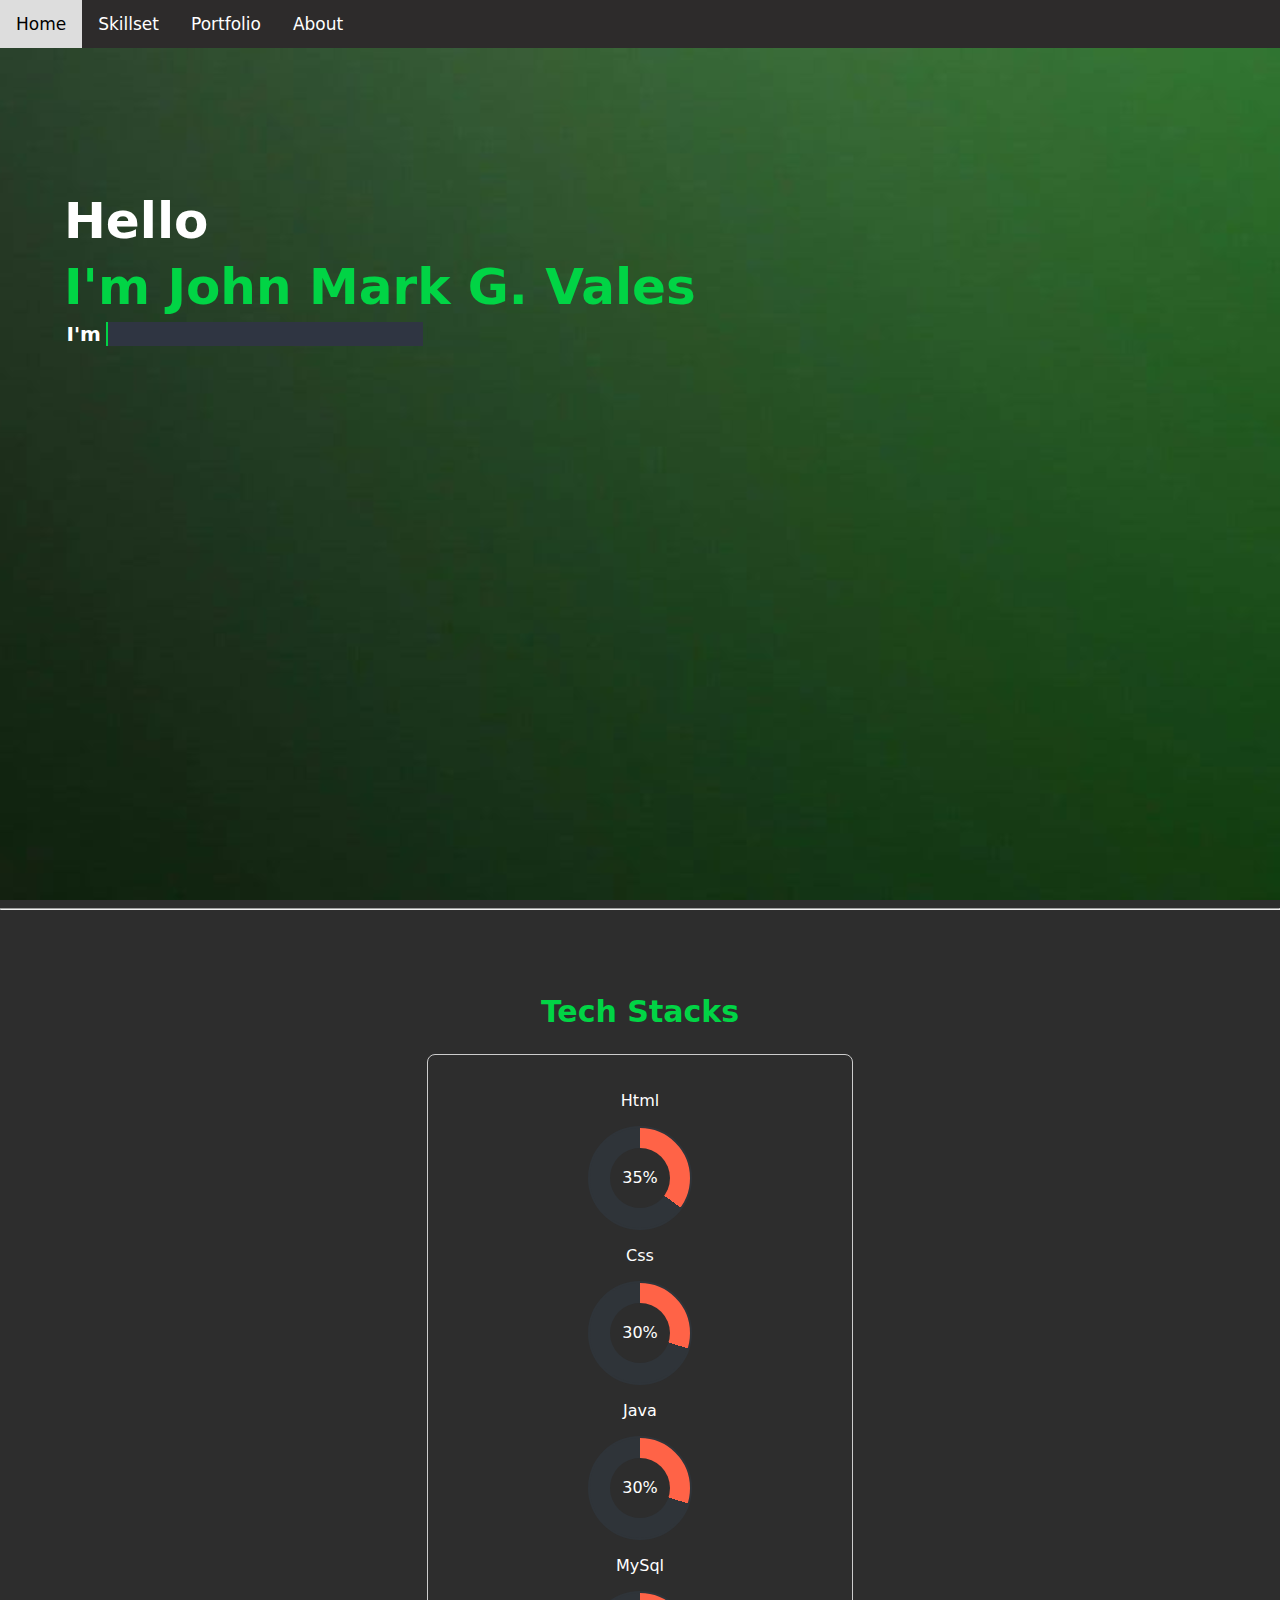
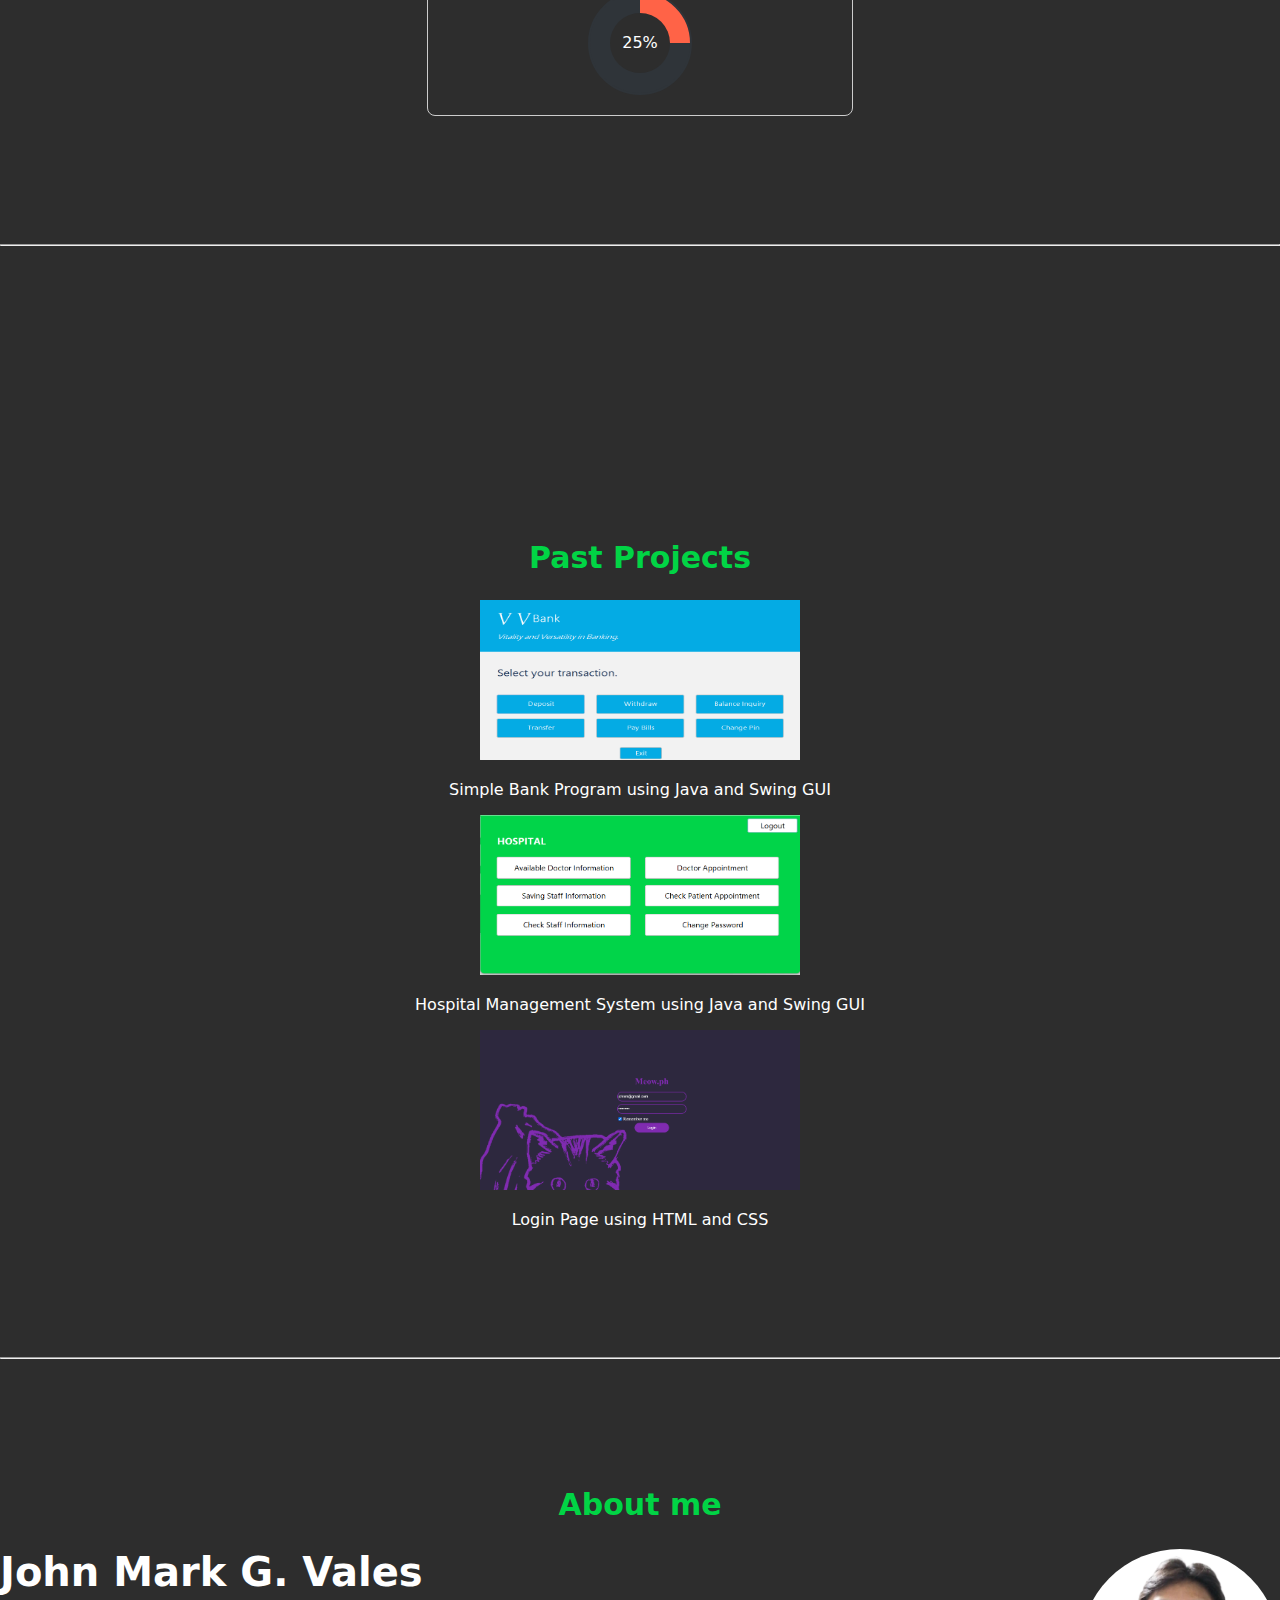
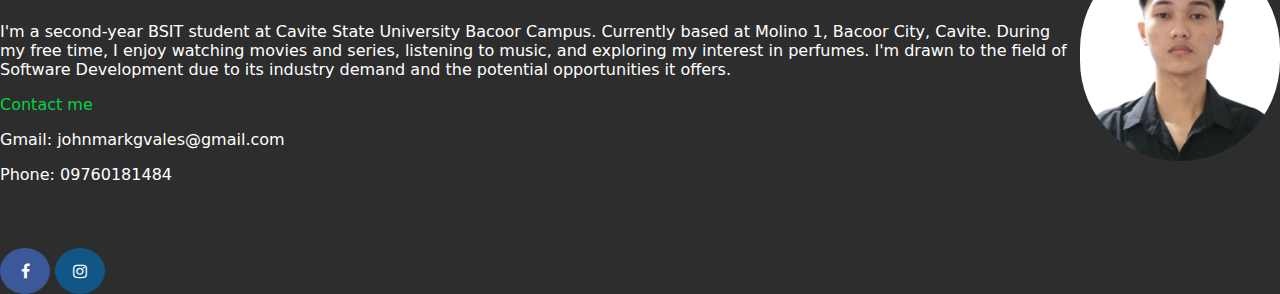
==== index.html @ c7861bb7 "Add files via upload" ====
<!DOCTYPE html>
<html lang="en">
  <head>
    <meta charset="UTF-8" />
    <meta name="viewport" content="width=device-width, initial-scale=1.0" />
    <title>Document</title>
    <link rel="stylesheet" href="./assets/styles/style.css" />
  </head>
  <body>
    <div class="navBar">
      <a href="#">Home</a>
      <a href="#skill">Skillset</a>
      <a href="#projj">Portfolio</a>
      <a href="#about">About</a>
    </div>
    <div class="background">
      <div class="int">
        <h1 class="introduction">Hello</h1>
        <h1 class="introduction1">I'm John Mark G. Vales</h1>
        <div class="animated-text">I'm <span></span></div>
      </div>
    </div>

    <hr />

    <h1 id="skill"><br /></h1>
    <h2 class="techStackLabel">Tech Stacks</h2>

    <div class="wrap">
      <p>Html</p>
      <div class="progress-radial progress-35">
        <div class="overlay">35%</div>
      </div>
      <p>Css</p>
      <div class="progress-radial progress-30">
        <div class="overlay">30%</div>
      </div>
      <p>Java</p>
      <div class="progress-radial progress-30">
        <div class="overlay">30%</div>
      </div>
      <p>MySql</p>
      <div class="progress-radial progress-25">
        <div class="overlay">25%</div>
      </div>
    </div>

    <div class="border"><hr /></div>
    <h1 id="projj"><br /></h1>
    <h2 id="proj">Past Projects</h2>

    <div class="image">
      <img src="../assets/images/bnak.png" alt="image of banking system" />
      <p>Simple Bank Program using Java and Swing GUI</p>
    </div>

    <div class="image">
      <img
        src="../assets/images/hospital management system.png"
        alt="image of hospital management system"
      />
      <p>Hospital Management System using Java and Swing GUI</p>
    </div>

    <div class="image">
      <img
        src="../assets/images/simple log in page.png"
        alt="image log in page"
      />
      <p>Login Page using HTML and CSS</p>
    </div>

    <div class="border"><hr /></div>

    <h2 id="about">About me</h2>

    <div class="aboutPage">
      <div class="abtImg">
        <img
          src="../assets/images/picture 1x1Resz.png"
          alt="Image of John Mark"
        />
      </div>

      <h1 class="abtName">John Mark G. Vales</h1>

      <p>
        I'm a second-year BSIT student at Cavite State University Bacoor Campus.
        Currently based at Molino 1, Bacoor City, Cavite. During my free time, I
        enjoy watching movies and series, listening to music, and exploring my
        interest in perfumes. I'm drawn to the field of Software Development due
        to its industry demand and the potential opportunities it offers.
      </p>
      <p class="Contact">Contact me</p>
      <p>Gmail: johnmarkgvales@gmail.com</p>
      <p>Phone: 09760181484</p>

      <link
        rel="stylesheet"
        href="https://cdnjs.cloudflare.com/ajax/libs/font-awesome/4.7.0/css/font-awesome.min.css"
      />

      <div class="socials">
        <a
          href="https://www.facebook.com/vls.jm"
          class="fa fa-facebook"
          target="_blank"
        ></a>
        <a
          href="https://instagram.com/jmvls_?igshid=MWM1dGR0dnlwajFwag=="
          class="fa fa-instagram"
          target="_blank"
        ></a>
      </div>
    </div>
  </body>
</html>
---- assets/styles/style.css ----
body{
    margin: 0;
    padding: 0;
    background-color: #2d2d2d;
    color:#ffffff ;
    font-family:system-ui, -apple-system, BlinkMacSystemFont, 'Segoe UI', Roboto, Oxygen, Ubuntu, Cantarell, 'Open Sans', 'Helvetica Neue', sans-serif;
  }
  
  


  .navBar{
    background-color: #2d2b2b;
    overflow: hidden;
    position: fixed;
    top: 0;
    width: 100%;
    z-index: 1000;
    
  }


  .navBar a{
      float: left;
      padding: 14px 16px;
      text-decoration: none;
      font-size: 17px;
      color: #ffffff;
      
  }


  .navBar a:hover{
  background-color: #ddd;
    color: black;
  }

  #proj{
      color: #01d445;
      margin-top: 10%;
  }

  .background {
background-image: url('../images/download.jpg');
    background-size: cover;
    background-repeat: no-repeat;
    background-position: center;
    height: 100vh; 
    overflow: hidden;
}

      
  .introduction{
    color: #ffffff;
    font-size:50px;
    margin-top: 15%;
    margin-bottom: -2%;
    margin-left: 5%;

  }

  .introduction1{
    color: #01d445;
    font-size:50px;
  margin-left: 5%;
  margin-bottom: -1%;
  }

  .introduction2{
    color: #ffffff;
    font-size:20px;
    margin-left: 5%;
    margin-bottom: 18%;

  }

  .container{
      padding-top: 10px;
      padding-bottom: 10px;
      text-align: right;
  }

  .skills{
    text-align: center;
    align-items: center;
    padding: 10px;
    margin: 2px 0;
    border-radius: 15px; 
    }

  .html{
    width: 35%; 
    background-color: #01d445;
  } 
  .css {
    width: 30%; 
    background-color: #6d019a;
  } 
  .java {
    width: 38%;
    background-color: #01d445;
  } 
  .mysql {
    width: 20%; 
    background-color:#6d019a;
  } 

 .skillBox {
    width: 30%;
    text-align: center;
    padding: 20px;
    border: 1px solid #ccc;
    border-radius: 8px;
    margin: auto;
    margin-bottom: 10%;
  }

  .techStackLabel, #proj, #about{
    font-size: 30px;
    color: #01d445;
    text-align: center;
  
  }

  .image{
    text-align: center;
    margin-top: 10px;
    margin-bottom: 10px;
  }
  .image img{
    transition: 1s ease;
    width: 320px ;
    height: 160px;
    }
    
    .image img:hover{
    -webkit-transform: scale(1.7);
    -ms-transform: scale(1.7);
    transform: scale(1.7);
    transition: 1s ease;
    }


  .abtImg img{
    float: right;
    width: 200px; 
    height: auto;
    border-radius: 100px;
  }
  .abtName{
  font-size: 40px;
  }

  .Contact{
    color: #01d445;

  }
  .border{
    margin-top: 10%;
    margin-bottom: 10%;
  }
  .wrap {
    width: 600px;
    margin: 0 auto;
    width: 30%;
    text-align: center;
    padding: 20px;
    border: 1px solid #ccc;
    border-radius: 8px;
    margin-bottom: 10%;
  }


  .progress-radial {
    margin-right: 30px;
    width: 100px;
    height: 100px;
    border-radius: 50%;
    border: 2px solid #2f3439;
    background-color: tomato;
    text-align: center;
    margin: auto;
    position: relative;
    z-index: 1;
  }


  .progress-radial .overlay {
    position: absolute;
    width: 60px;
    height: 60px;
    background-color: #2d2d2d;
    border-radius: 50%;
    margin-left: 20px;
    margin-top: 20px;
    text-align: center;
    line-height: 60px;
    font-size: 16px;
  }

  .progress-0 {
    background-image: linear-gradient(90deg, #2f3439 50%, rgba(0, 0, 0, 0) 50%, rgba(0, 0, 0, 0)), linear-gradient(90deg, #ff6347 50%, #2f3439 50%, #2f3439);
  }

  .progress-5 {
    background-image: linear-gradient(90deg, #2f3439 50%, rgba(0, 0, 0, 0) 50%, rgba(0, 0, 0, 0)), linear-gradient(108deg, #ff6347 50%, #2f3439 50%, #2f3439);
  }

  .progress-10 {
    background-image: linear-gradient(90deg, #2f3439 50%, rgba(0, 0, 0, 0) 50%, rgba(0, 0, 0, 0)), linear-gradient(126deg, #ff6347 50%, #2f3439 50%, #2f3439);
  }

  .progress-15 {
    background-image: linear-gradient(90deg, #2f3439 50%, rgba(0, 0, 0, 0) 50%, rgba(0, 0, 0, 0)), linear-gradient(144deg, #ff6347 50%, #2f3439 50%, #2f3439);
  } 

  .progress-20 {
    background-image: linear-gradient(90deg, #2f3439 50%, rgba(0, 0, 0, 0) 50%, rgba(0, 0, 0, 0)), linear-gradient(162deg, #ff6347 50%, #2f3439 50%, #2f3439);
  }

  .progress-25 {
    background-image: linear-gradient(90deg, #2f3439 50%, rgba(0, 0, 0, 0) 50%, rgba(0, 0, 0, 0)), linear-gradient(180deg, #ff6347 50%, #2f3439 50%, #2f3439);
  }

  .progress-30 {
    background-image: linear-gradient(90deg, #2f3439 50%, rgba(0, 0, 0, 0) 50%, rgba(0, 0, 0, 0)), linear-gradient(198deg, #ff6347 50%, #2f3439 50%, #2f3439);
  }

  .progress-35 {
    background-image: linear-gradient(90deg, #2f3439 50%, rgba(0, 0, 0, 0) 50%, rgba(0, 0, 0, 0)), linear-gradient(216deg, #ff6347 50%, #2f3439 50%, #2f3439);
  }

  .progress-40 {
    background-image: linear-gradient(90deg, #2f3439 50%, rgba(0, 0, 0, 0) 50%, rgba(0, 0, 0, 0)), linear-gradient(234deg, #ff6347 50%, #2f3439 50%, #2f3439);
  }

  .progress-45 {
    background-image: linear-gradient(90deg, #2f3439 50%, rgba(0, 0, 0, 0) 50%, rgba(0, 0, 0, 0)), linear-gradient(252deg, #ff6347 50%, #2f3439 50%, #2f3439);
  }

  .progress-50 {
    background-image: linear-gradient(-90deg, #ff6347 50%, rgba(0, 0, 0, 0) 50%, rgba(0, 0, 0, 0)), linear-gradient(270deg, #ff6347 50%, #2f3439 50%, #2f3439);
  }

  .progress-55 {
    background-image: linear-gradient(-72deg, #ff6347 50%, rgba(0, 0, 0, 0) 50%, rgba(0, 0, 0, 0)), linear-gradient(270deg, #ff6347 50%, #2f3439 50%, #2f3439);
  }

  .progress-60 {
    background-image: linear-gradient(-54deg, #ff6347 50%, rgba(0, 0, 0, 0) 50%, rgba(0, 0, 0, 0)), linear-gradient(270deg, #ff6347 50%, #2f3439 50%, #2f3439);
  }

  .progress-65 {
    background-image: linear-gradient(-36deg, #ff6347 50%, rgba(0, 0, 0, 0) 50%, rgba(0, 0, 0, 0)), linear-gradient(270deg, #ff6347 50%, #2f3439 50%, #2f3439);
  }

  .progress-70 {
    background-image: linear-gradient(-18deg, #ff6347 50%, rgba(0, 0, 0, 0) 50%, rgba(0, 0, 0, 0)), linear-gradient(270deg, #ff6347 50%, #2f3439 50%, #2f3439);
  }

  .progress-75 {
    background-image: linear-gradient(0deg, #ff6347 50%, rgba(0, 0, 0, 0) 50%, rgba(0, 0, 0, 0)), linear-gradient(270deg, #ff6347 50%, #2f3439 50%, #2f3439);
  }

  .progress-80 {
    background-image: linear-gradient(18deg, #ff6347 50%, rgba(0, 0, 0, 0) 50%, rgba(0, 0, 0, 0)), linear-gradient(270deg, #ff6347 50%, #2f3439 50%, #2f3439);
  }

  .progress-85 {
    background-image: linear-gradient(36deg, #ff6347 50%, rgba(0, 0, 0, 0) 50%, rgba(0, 0, 0, 0)), linear-gradient(270deg, #ff6347 50%, #2f3439 50%, #2f3439);
  }

  .progress-90 {
    background-image: linear-gradient(54deg, #ff6347 50%, rgba(0, 0, 0, 0) 50%, rgba(0, 0, 0, 0)), linear-gradient(270deg, #ff6347 50%, #2f3439 50%, #2f3439);
  }

  .progress-95 {
    background-image: linear-gradient(72deg, #ff6347 50%, rgba(0, 0, 0, 0) 50%, rgba(0, 0, 0, 0)), linear-gradient(270deg, #ff6347 50%, #2f3439 50%, #2f3439);
  }

  .progress-100 {
    background-image: linear-gradient(90deg, #ff6347 50%, rgba(0, 0, 0, 0) 50%, rgba(0, 0, 0, 0)), linear-gradient(270deg, #ff6347 50%, #2f3439 50%, #2f3439);
  }

  .fa {
    padding: 15px;
  font-size: 20px;
  width: 20px;
  text-align: center;
  text-decoration: none;
  border-radius: 50%;
 
}

.fa:hover {
  opacity: 0.7;
}

.fa-facebook {
  background: #3B5998;
  color: white;
}

.fa-instagram {
  background: #125688;
  color: white;
}

.socials{
margin-top: 5%;
}

.animated-text{
    font-size: 20px;
    font-weight: 600;
    min-width: 280px;
    margin-left: 5.2%;
    margin-top: 1.5%;
    margin-bottom: 15%;
    
}

.animated-text span{
    position: relative;
    
}

.animated-text span::before{
    content: "An aspiring Web Developer";
    color: #01d445;
    animation: words 20s infinite;
}

.animated-text span::after{
    content: "";
    position: absolute;
    width: calc(100% + 8px);
    height: 100%;
    background-color: #2f3542;
    border-left: 2px solid #01d445;
    right: -8px;
    animation: cursor .8s infinite, typing 20s steps(14) infinite;
}

@keyframes cursor {
    to{
        border-left: 2px solid #ff7f5000;
    }
}

@keyframes words {
    0%,20%{
        content: "An aspiring Web Developer";
    }
    21%,40%{
        content: "A BSIT student";
    }
    41%,60%{
        content: "An aspiring Software Engineer";
    }

}

@keyframes typing {
    10%,15%,30%,35%,50%,55%,70%,75%,90%,95%{
        width: 0;
    }
    5%,20%,25%,40%,45%,60%,65%,80%,85%{
        width: calc(100% + 8px);
    }
}

@media screen and (max-width: 960px) {
  .introduction{
    color: #ffffff;
    font-size:50px;
    margin-top: 30% ;
    margin-bottom: -5%;
    margin-left: 5%;

  }

  .introduction1{
    color: #01d445;
    font-size:50px;
  margin-left: 5%;
  margin-bottom: -1%;
  }

  .introduction2{
    color: #ffffff;
    font-size:20px;
    margin-left: 5%;
    margin-bottom: 18%;

  }
  
}

@media screen and (max-width: 600px) {
  body{font-size:x-small;
  }

  .int{
    margin-top: 75%;
    margin-bottom: 75%;
  }

  .navBar a{
    float: left;
    padding: 14px 16px;
    text-decoration: none;
    font-size: 10px;
    color: #ffffff;
  }
  .wrap {
    width: 600px;
    margin: 0 auto;
    width: 30%;
    text-align: center;
    padding: 20px;
    border: 1px solid #ccc;
    border-radius: 8px;
    margin-bottom: 10%;
  }

  
  .image img {
    width: 100%;
    height: auto; 
  }

  .abtImg img{
    float: none;
    width: 100px; 
    height: auto;
    border-radius: 100px;
  }

   .abtName{
font: size 2px;;
   }

   .introduction{
    color: #ffffff;
    font-size:50px;
    margin-top: 13%;
    margin-bottom: -8%;
    margin-left: 5%;

  }

  .introduction1{
    color: #01d445;
    font-size:50px;
  margin-left: 5%;
  margin-bottom: -1%;
  }

  .introduction2{
    color: #ffffff;
    font-size:20px;
    margin-left: 5%;
    margin-bottom: 18%;

  }
  
    }
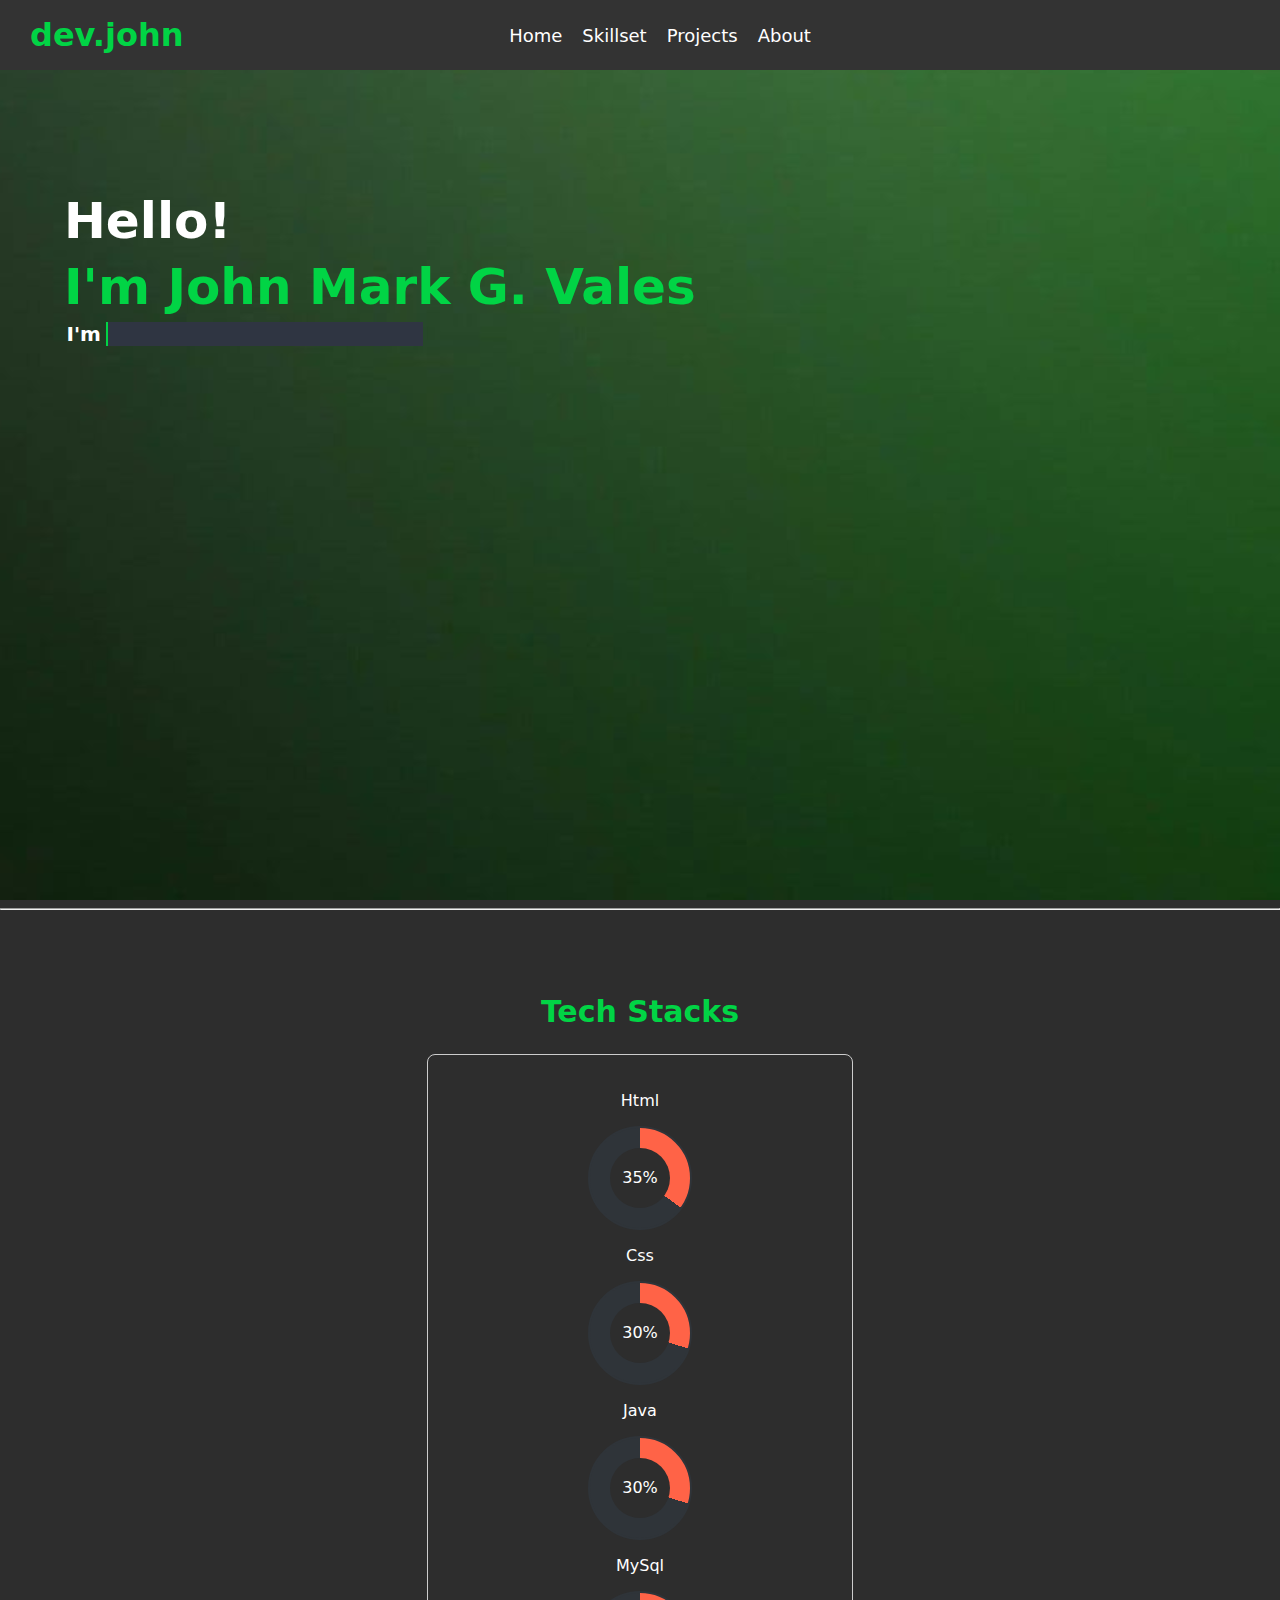
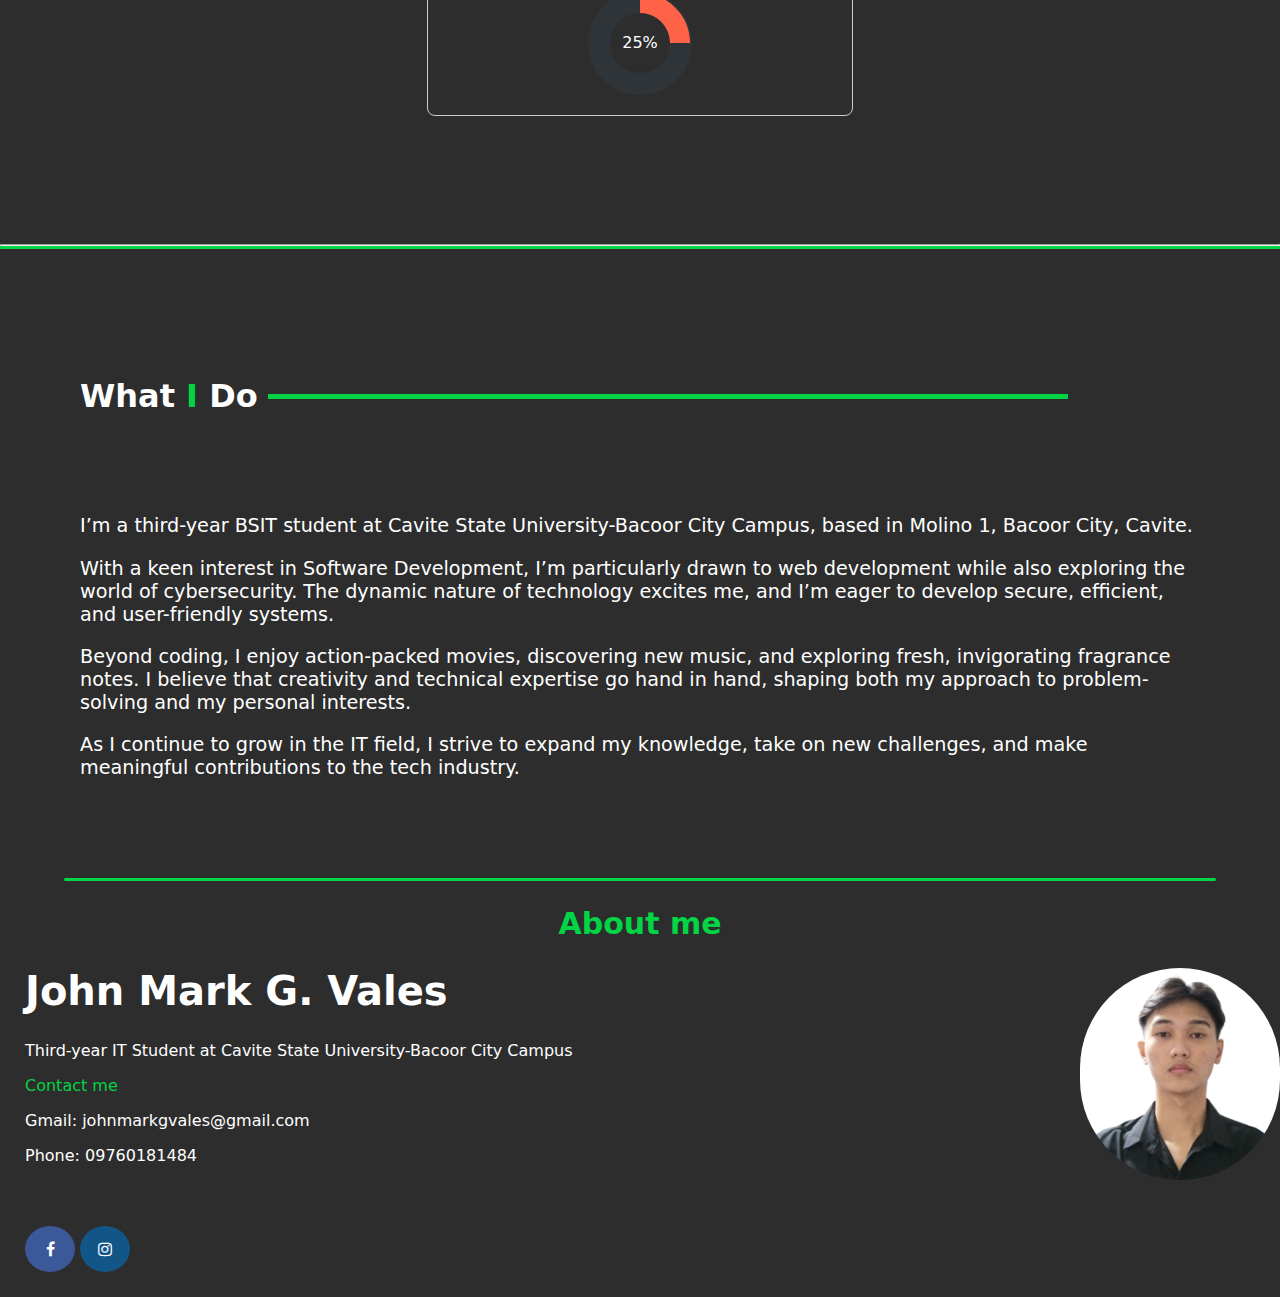
==== commit c4f42891: "Add files via upload" ====
--- a/index.html
+++ b/index.html
@@ -7,15 +7,31 @@
     <link rel="stylesheet" href="./assets/styles/style.css" />
   </head>
   <body>
-    <div class="navBar">
-      <a href="#">Home</a>
-      <a href="#skill">Skillset</a>
-      <a href="#projj">Portfolio</a>
-      <a href="#about">About</a>
+    <!-- <div class="navBar">
+      <button class="hamburger">&#9776;</button>
+      <div class="navLinks">
+        <a href="#">Home</a>
+        <a href="#skill">Skillset</a>
+        <a href="projects.html">Portfolio</a>
+        <a href="#about">About</a>
+      </div>
+    </div> -->
+
+    <div class="navbar">
+      <div class="logo"><h3>dev.john</h3></div>
+
+      <button class="hamburger">&#9776;</button>
+      <ul>
+        <li><a href="#">Home</a></li>
+        <li><a href="#skill">Skillset</a></li>
+        <li><a href="projects.html">Projects</a></li>
+        <li><a href="#about">About</a></li>
+      </ul>
     </div>
+
     <div class="background">
       <div class="int">
-        <h1 class="introduction">Hello</h1>
+        <h1 class="introduction">Hello!</h1>
         <h1 class="introduction1">I'm John Mark G. Vales</h1>
         <div class="animated-text">I'm <span></span></div>
       </div>
@@ -46,72 +62,88 @@
     </div>
 
     <div class="border"><hr /></div>
-    <h1 id="projj"><br /></h1>
-    <h2 id="proj">Past Projects</h2>
 
-    <div class="image">
-      <img src="../assets/images/bnak.png" alt="image of banking system" />
-      <p>Simple Bank Program using Java and Swing GUI</p>
+    <div class="heading-container">
+      <h3>What <span class="highlight">I</span> Do</h3>
+      <div class="horizontal-line"></div>
     </div>
 
-    <div class="image">
-      <img
-        src="../assets/images/hospital management system.png"
-        alt="image of hospital management system"
-      />
-      <p>Hospital Management System using Java and Swing GUI</p>
+    <div class="description">
+      <p>
+        I’m a third-year BSIT student at Cavite State University-Bacoor City
+        Campus, based in Molino 1, Bacoor City, Cavite.
+      </p>
+      <p>
+        With a keen interest in Software Development, I’m particularly drawn to
+        web development while also exploring the world of cybersecurity. The
+        dynamic nature of technology excites me, and I’m eager to develop
+        secure, efficient, and user-friendly systems.
+      </p>
+      <p>
+        Beyond coding, I enjoy action-packed movies, discovering new music, and
+        exploring fresh, invigorating fragrance notes. I believe that creativity
+        and technical expertise go hand in hand, shaping both my approach to
+        problem-solving and my personal interests.
+      </p>
+      <p>
+        As I continue to grow in the IT field, I strive to expand my knowledge,
+        take on new challenges, and make meaningful contributions to the tech
+        industry.
+      </p>
     </div>
 
-    <div class="image">
-      <img
-        src="../assets/images/simple log in page.png"
-        alt="image log in page"
-      />
-      <p>Login Page using HTML and CSS</p>
-    </div>
-
-    <div class="border"><hr /></div>
+    <!-- <div class="border"><hr /></div> -->
+    <div class="horizontal-line-border"></div>
 
     <h2 id="about">About me</h2>
 
     <div class="aboutPage">
       <div class="abtImg">
         <img
-          src="../assets/images/picture 1x1Resz.png"
+          src="./assets/images/picture 1x1Resz.png"
           alt="Image of John Mark"
         />
       </div>
+      <div class="about">
+        <h1 class="abtName">John Mark G. Vales</h1>
 
-      <h1 class="abtName">John Mark G. Vales</h1>
+        <p>
+          Third-year IT Student at Cavite State University-Bacoor City Campus
+        </p>
+        <p></p>
 
-      <p>
-        I'm a second-year BSIT student at Cavite State University Bacoor Campus.
-        Currently based at Molino 1, Bacoor City, Cavite. During my free time, I
-        enjoy watching movies and series, listening to music, and exploring my
-        interest in perfumes. I'm drawn to the field of Software Development due
-        to its industry demand and the potential opportunities it offers.
-      </p>
-      <p class="Contact">Contact me</p>
-      <p>Gmail: johnmarkgvales@gmail.com</p>
-      <p>Phone: 09760181484</p>
+        <p class="Contact">Contact me</p>
+        <p>Gmail: johnmarkgvales@gmail.com</p>
+        <p>Phone: 09760181484</p>
 
-      <link
-        rel="stylesheet"
-        href="https://cdnjs.cloudflare.com/ajax/libs/font-awesome/4.7.0/css/font-awesome.min.css"
-      />
+        <link
+          rel="stylesheet"
+          href="https://cdnjs.cloudflare.com/ajax/libs/font-awesome/4.7.0/css/font-awesome.min.css"
+        />
 
-      <div class="socials">
-        <a
-          href="https://www.facebook.com/vls.jm"
-          class="fa fa-facebook"
-          target="_blank"
-        ></a>
-        <a
-          href="https://instagram.com/jmvls_?igshid=MWM1dGR0dnlwajFwag=="
-          class="fa fa-instagram"
-          target="_blank"
-        ></a>
+        <div class="socials">
+          <a
+            href="https://www.facebook.com/vls.jm"
+            class="fa fa-facebook"
+            target="_blank"
+          ></a>
+          <a
+            href="https://instagram.com/jmvls_?igshid=MWM1dGR0dnlwajFwag=="
+            class="fa fa-instagram"
+            target="_blank"
+          ></a>
+        </div>
       </div>
     </div>
+    <script>
+      document.addEventListener("DOMContentLoaded", function () {
+        const hamburger = document.querySelector(".hamburger");
+        const navLinks = document.querySelector(".navLinks");
+
+        hamburger.addEventListener("click", function () {
+          navLinks.classList.toggle("show");
+        });
+      });
+    </script>
   </body>
 </html>
--- a/assets/styles/style.css
+++ b/assets/styles/style.css
@@ -6,33 +6,59 @@
     font-family:system-ui, -apple-system, BlinkMacSystemFont, 'Segoe UI', Roboto, Oxygen, Ubuntu, Cantarell, 'Open Sans', 'Helvetica Neue', sans-serif;
   }
   
-  
-
-
-  .navBar{
-    background-color: #2d2b2b;
-    overflow: hidden;
-    position: fixed;
-    top: 0;
-    width: 100%;
-    z-index: 1000;
-    
-  }
-
-
-  .navBar a{
-      float: left;
-      padding: 14px 16px;
-      text-decoration: none;
-      font-size: 17px;
-      color: #ffffff;
-      
-  }
-
-
-  .navBar a:hover{
+.projectsHome{
+  display: flex;
+  justify-content: center;
+  align-items: center;
+  min-height: 100vh;
+  margin: 0;
+  padding: 0;
+}
+
+.navbar {
+  width: 100%;
+  height: 70px;
+  background-color: #333;
+  display: flex;
+  align-items: center;
+  justify-content: center; 
+  position: relative;
+  padding: 0 20px;
+  position: fixed;
+  z-index: 1000;
+}
+
+.logo {
+  position: absolute;
+  left: 30px; 
+}
+
+.logo h3 {
+  color:#01d445 ;
+  margin: 0;
+}
+
+.navbar ul {
+  list-style: none;
+  display: flex;
+  gap: 20px;
+  padding: 0;
+  margin: 0;
+}
+
+.navbar ul li {
+  margin: 0;
+}
+
+.navbar ul li a {
+  color: white;
+  text-decoration: none;
+  font-size: 18px;
+}
+
+  .navbar a:hover{
   background-color: #ddd;
-    color: black;
+  color: black;
   }
 
   #proj{
@@ -79,6 +105,10 @@
       padding-bottom: 10px;
       text-align: right;
   }
+
+  .pr {
+    text-align: left;
+}
 
   .skills{
     text-align: center;
@@ -158,6 +188,10 @@
   .border{
     margin-top: 10%;
     margin-bottom: 10%;
+    height: 5px;
+    background-color:#01d445 !important;
+    border: none;
+    
   }
   .wrap {
     width: 600px;
@@ -342,6 +376,88 @@
     animation: cursor .8s infinite, typing 20s steps(14) infinite;
 }
 
+.project-grid {
+  display: flex;
+  flex-direction: column;
+  grid-template-columns: repeat(auto-fit, minmax(300px, 1fr));
+  gap: 20px;
+}
+
+.project {
+  background: white;
+  padding: 0px;
+  border-radius: 8px;
+  box-shadow: 0px 4px 6px rgba(0, 0, 0, 0.1);
+  transition: transform 0.3s ease-in-out;
+  
+  width: 80%; 
+  max-width: 600px; 
+  text-align:left; 
+}
+
+.project:hover {
+  transform: scale(1.05);
+}
+
+.project img {
+  width: 100%;
+  height: 200px;
+  object-fit: cover;
+  border-radius: 8px;
+}
+
+.project p {
+  margin-top: 10px;
+  font-size: 14px;
+  color: #555;
+}
+
+.description{
+  padding: 10px;
+  margin: 70px;
+}
+
+.description p{
+  font-size: larger;
+}
+
+.heading-container {
+  display: flex;
+  align-items: center;
+  gap: 10px; 
+  justify-content:left; 
+  margin-bottom: 10px; 
+  margin-left: 80px;
+}
+
+h3 {
+  font-size:xx-large;
+  margin: 0;
+}
+.horizontal-line {
+  flex-grow: 1; 
+  height: 5px;
+  background-color:#01d445 ;
+  max-width: 800px; 
+}
+
+.horizontal-line-border {
+  width: 90%; 
+  height: 3px;
+  background-color: #01d445;
+  margin: 20px auto; 
+  border-radius: 5px;
+}
+
+.about{
+  margin: 25px;
+}
+
+.highlight {
+  color: #01d445; 
+  font-weight: bold;
+}
+
 @keyframes cursor {
     to{
         border-left: 2px solid #ff7f5000;
@@ -370,6 +486,29 @@
     }
 }
 
+.hamburger {
+  display: none; 
+  font-size: 20px;
+  background: none;
+  border: none;
+  cursor: pointer;
+  color: #ffffff;
+}
+
+.navLinks {
+  text-align: center;
+  align-items: center;
+}
+
+#grad1 {
+  height: 200px;
+  background-color: red; /* For browsers that do not support gradients */
+  background-image: linear-gradient(to bottom right, red, yellow);
+}
+
+.navLinks.show {
+  display: block;
+}
 @media screen and (max-width: 960px) {
   .introduction{
     color: #ffffff;
@@ -464,5 +603,28 @@
     margin-bottom: 18%;
 
   }
+
+  .hamburger {
+    display: block; 
+  }
+
+  .navLinks {
+    display: block; 
+    width: 100%;
+    text-align: center;
+    background-color: #2d2b2b;
+    position: absolute;
+    top: 60px;
+    z-index: 999;
+  }
+
+  .navLinks a {
+    display: block;
+    padding: 14px 16px;
+    text-decoration: none;
+    font-size: 17px;
+    color: #ffffff;
+  }
   
-    }+    }
+  